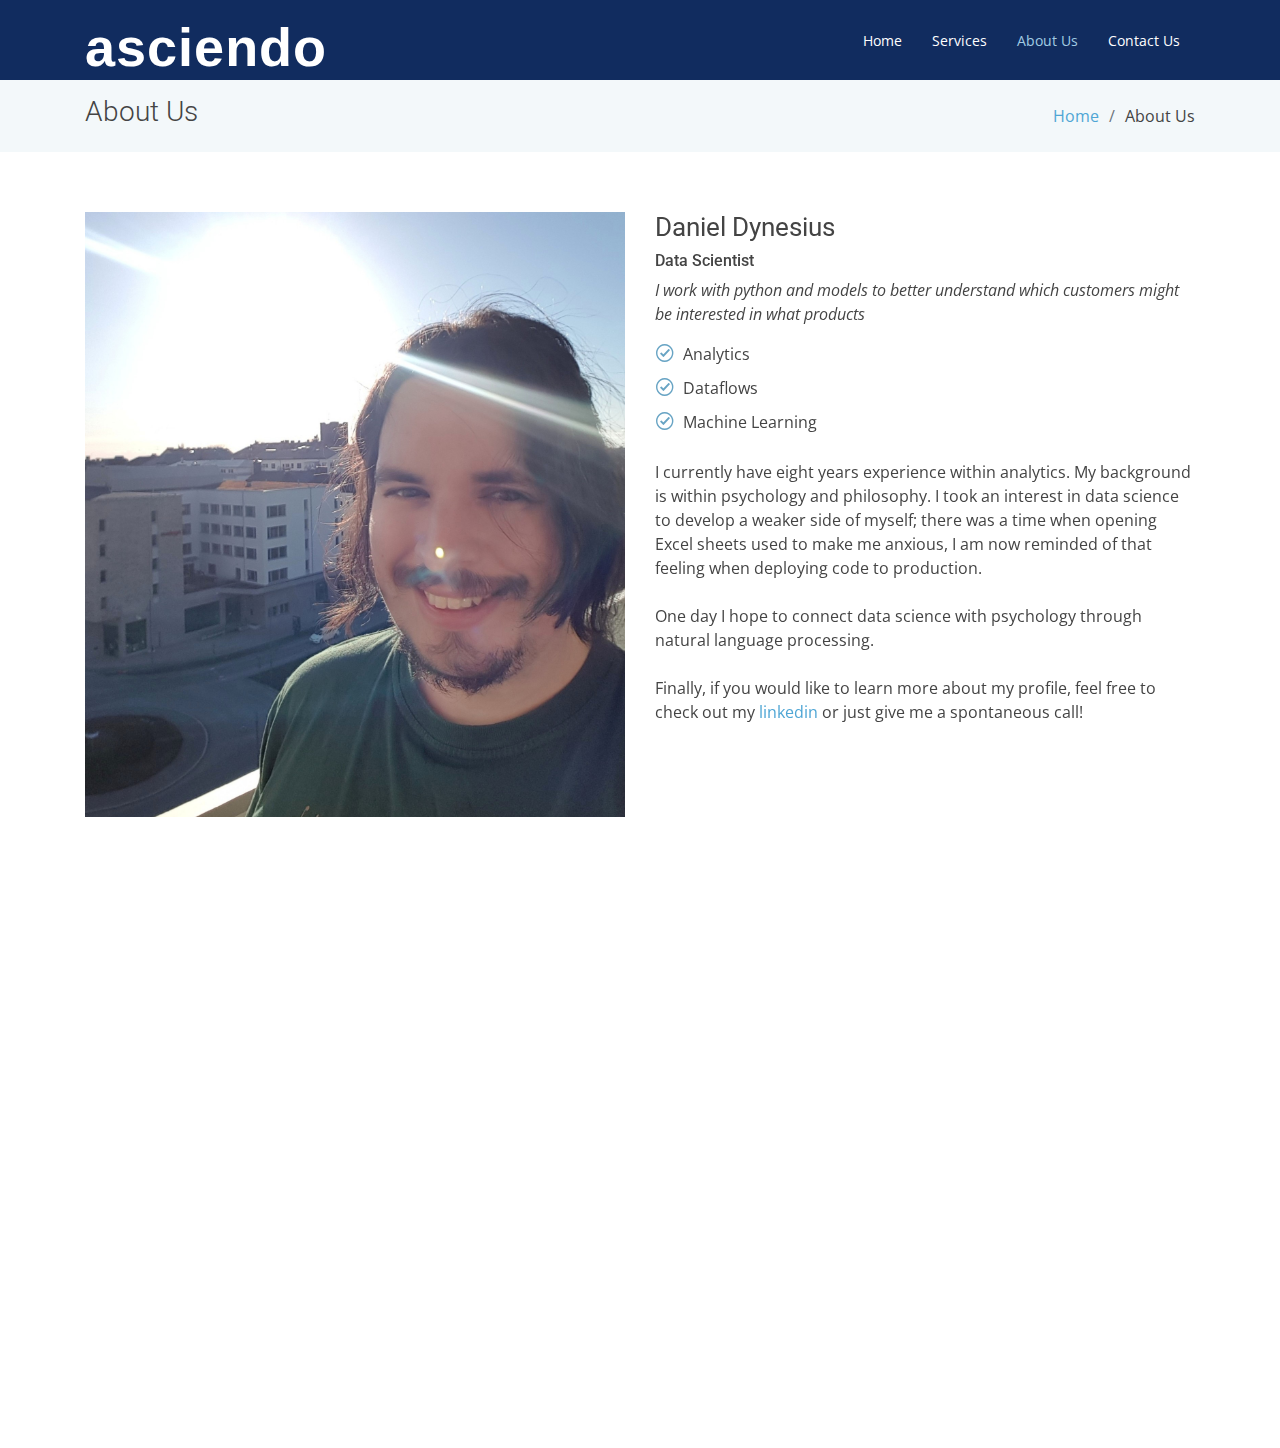
==== about.html @ e8c0ab65 "initial commit asciendo site" ====
<!DOCTYPE html>
<html lang="en">

<head>
  <meta charset="utf-8">
  <meta content="width=device-width, initial-scale=1.0" name="viewport">

  <title>About - Moderna Bootstrap Template</title>
  <meta content="" name="description">
  <meta content="" name="keywords">

  <!-- Favicons -->
  <link href="assets/img/favicon.png" rel="icon">
  <link href="assets/img/apple-touch-icon.png" rel="apple-touch-icon">

  <!-- Google Fonts -->
  <link href="https://fonts.googleapis.com/css?family=Open+Sans:300,300i,400,400i,600,600i,700,700i|Roboto:300,300i,400,400i,500,500i,700,700i&display=swap" rel="stylesheet">

  <!-- Vendor CSS Files -->
  <link href="assets/vendor/bootstrap/css/bootstrap.min.css" rel="stylesheet">
  <link href="assets/vendor/animate.css/animate.min.css" rel="stylesheet">
  <link href="assets/vendor/icofont/icofont.min.css" rel="stylesheet">
  <link href="assets/vendor/boxicons/css/boxicons.min.css" rel="stylesheet">
  <link href="assets/vendor/venobox/venobox.css" rel="stylesheet">
  <link href="assets/vendor/owl.carousel/assets/owl.carousel.min.css" rel="stylesheet">
  <link href="assets/vendor/aos/aos.css" rel="stylesheet">

  <!-- Template Main CSS File -->
  <link href="assets/css/style.css" rel="stylesheet">

  <!-- =======================================================
  * Template Name: Moderna - v2.2.1
  * Template URL: https://bootstrapmade.com/free-bootstrap-template-corporate-moderna/
  * Author: BootstrapMade.com
  * License: https://bootstrapmade.com/license/
  ======================================================== -->
</head>

<body>

  <!-- ======= Header ======= -->
  <header id="header" class="fixed-top ">
    <div class="container">

      <div class="logo float-left">
        <h1 class="text-light"><a href="index.html"><span>asciendo</span></a></h1>
        <!-- Uncomment below if you prefer to use an image logo -->
        <!-- <a href="index.html"><img src="assets/img/logo.png" alt="" class="img-fluid"></a>-->
      </div>

      <nav class="nav-menu float-right d-none d-lg-block">
        <ul>
          <li><a href="index.html">Home</a></li>
          <li><a href="services.html">Services</a></li>
          <li class="active"><a href="about.html">About Us</a></li>
         <!-- <li><a href="portfolio.html">Portfolio</a></li>
          <li><a href="team.html">Team</a></li>
          <li><a href="blog.html">Blog</a></li>
          <li class="drop-down"><a href="">Drop Down</a>
            <ul>
              <li><a href="#">Drop Down 1</a></li>
              <li class="drop-down"><a href="#">Drop Down 2</a>
                <ul>
                  <li><a href="#">Deep Drop Down 1</a></li>
                  <li><a href="#">Deep Drop Down 2</a></li>
                  <li><a href="#">Deep Drop Down 3</a></li>
                  <li><a href="#">Deep Drop Down 4</a></li>
                  <li><a href="#">Deep Drop Down 5</a></li>
                </ul>
              </li>
              <li><a href="#">Drop Down 3</a></li>
              <li><a href="#">Drop Down 4</a></li>
              <li><a href="#">Drop Down 5</a></li>
            </ul>
          </li>-->
          <li><a href="contact.html">Contact Us</a></li>
        </ul>
      </nav><!-- .nav-menu -->

    </div>
  </header><!-- End Header -->

  <main id="main">

    <!-- ======= About Us Section ======= -->
    <section class="breadcrumbs">
      <div class="container">

        <div class="d-flex justify-content-between align-items-center">
          <h2>About Us</h2>
          <ol>
            <li><a href="index.html">Home</a></li>
            <li>About Us</li>
          </ol>
        </div>

      </div>
    </section><!-- End About Us Section -->

    <!-- ======= About Section ======= -->
    <section class="about" data-aos="fade-up">
      <div class="container">

        <div class="row">
          <div class="col-lg-6">
            <img src="assets/img/about.jpg" class="img-fluid" alt="">
          </div>
          <div class="col-lg-6 pt-4 pt-lg-0">
            <h3>Daniel Dynesius</h3>
            <h6>Data Scientist</h6>
            <p class="font-italic">
              I work with python and models to better understand which customers might be interested in what products
            </p>
            <ul>
              <li><i class="icofont-check-circled"></i> Analytics</li>
              <li><i class="icofont-check-circled"></i> Dataflows</li>
              <li><i class="icofont-check-circled"></i> Machine Learning</li>
            </ul>
            <p>
              I currently have eight years experience within analytics. My background is within psychology and philosophy. 
              I took an interest in data science to develop a weaker side of myself; there was a time when opening Excel sheets used to make me anxious, I am now reminded of that feeling when deploying code to production.<br><br>
              One day I hope to connect data science with psychology through natural language processing.<br><br>
              Finally, if you would like to learn more about my profile, feel free to check out my <a href="https://www.linkedin.com/in/danieldynesius/">linkedin</a> or just give me a spontaneous call!
            </p>
          </div>
        </div>

      </div>
    </section><!-- End About Section -->

    <!-- ======= Facts Section ======= -->
  <!--  <section class="facts section-bg" data-aos="fade-up">
      <div class="container">

        <div class="row counters">

          <div class="col-lg-3 col-6 text-center">
            <span data-toggle="counter-up">232</span>
            <p>Clients</p>
          </div>

          <div class="col-lg-3 col-6 text-center">
            <span data-toggle="counter-up">521</span>
            <p>Projects</p>
          </div>

          <div class="col-lg-3 col-6 text-center">
            <span data-toggle="counter-up">1,463</span>
            <p>Hours Of Support</p>
          </div>

          <div class="col-lg-3 col-6 text-center">
            <span data-toggle="counter-up">15</span>
            <p>Hard Workers</p>
          </div>

        </div>

      </div>
    </section><!-- End Facts Section -->

    <!-- ======= Our Skills Section ======= -->
  <!--  <section class="skills" data-aos="fade-up">
      <div class="container">

        <div class="section-title">
          <h2>Our Skills</h2>
          <p>Magnam dolores commodi suscipit. Necessitatibus eius consequatur ex aliquid fuga eum quidem. Sit sint consectetur velit. Quisquam quos quisquam cupiditate. Et nemo qui impedit suscipit alias ea. Quia fugiat sit in iste officiis commodi quidem hic quas.</p>
        </div>

        <div class="skills-content">

          <div class="progress">
            <div class="progress-bar bg-success" role="progressbar" aria-valuenow="100" aria-valuemin="0" aria-valuemax="100">
              <span class="skill">HTML <i class="val">100%</i></span>
            </div>
          </div>

          <div class="progress">
            <div class="progress-bar bg-info" role="progressbar" aria-valuenow="90" aria-valuemin="0" aria-valuemax="100">
              <span class="skill">CSS <i class="val">90%</i></span>
            </div>
          </div>

          <div class="progress">
            <div class="progress-bar bg-warning" role="progressbar" aria-valuenow="75" aria-valuemin="0" aria-valuemax="100">
              <span class="skill">JavaScript <i class="val">75%</i></span>
            </div>
          </div>

          <div class="progress">
            <div class="progress-bar bg-danger" role="progressbar" aria-valuenow="55" aria-valuemin="0" aria-valuemax="100">
              <span class="skill">Photoshop <i class="val">55%</i></span>
            </div>
          </div>

        </div>

      </div>
    </section><!-- End Our Skills Section -->

    <!-- ======= Tetstimonials Section ======= -->
  <!--  <section class="testimonials" data-aos="fade-up">
      <div class="container">

        <div class="section-title">
          <h2>Tetstimonials</h2>
          <p>Magnam dolores commodi suscipit. Necessitatibus eius consequatur ex aliquid fuga eum quidem. Sit sint consectetur velit. Quisquam quos quisquam cupiditate. Et nemo qui impedit suscipit alias ea. Quia fugiat sit in iste officiis commodi quidem hic quas.</p>
        </div>

        <div class="owl-carousel testimonials-carousel">

          <div class="testimonial-item">
            <img src="assets/img/testimonials/testimonials-1.jpg" class="testimonial-img" alt="">
            <h3>Saul Goodman</h3>
            <h4>Ceo &amp; Founder</h4>
            <p>
              <i class="bx bxs-quote-alt-left quote-icon-left"></i>
              Proin iaculis purus consequat sem cure digni ssim donec porttitora entum suscipit rhoncus. Accusantium quam, ultricies eget id, aliquam eget nibh et. Maecen aliquam, risus at semper.
              <i class="bx bxs-quote-alt-right quote-icon-right"></i>
            </p>
          </div>

          <div class="testimonial-item">
            <img src="assets/img/testimonials/testimonials-2.jpg" class="testimonial-img" alt="">
            <h3>Sara Wilsson</h3>
            <h4>Designer</h4>
            <p>
              <i class="bx bxs-quote-alt-left quote-icon-left"></i>
              Export tempor illum tamen malis malis eram quae irure esse labore quem cillum quid cillum eram malis quorum velit fore eram velit sunt aliqua noster fugiat irure amet legam anim culpa.
              <i class="bx bxs-quote-alt-right quote-icon-right"></i>
            </p>
          </div>

          <div class="testimonial-item">
            <img src="assets/img/testimonials/testimonials-3.jpg" class="testimonial-img" alt="">
            <h3>Jena Karlis</h3>
            <h4>Store Owner</h4>
            <p>
              <i class="bx bxs-quote-alt-left quote-icon-left"></i>
              Enim nisi quem export duis labore cillum quae magna enim sint quorum nulla quem veniam duis minim tempor labore quem eram duis noster aute amet eram fore quis sint minim.
              <i class="bx bxs-quote-alt-right quote-icon-right"></i>
            </p>
          </div>

          <div class="testimonial-item">
            <img src="assets/img/testimonials/testimonials-4.jpg" class="testimonial-img" alt="">
            <h3>Matt Brandon</h3>
            <h4>Freelancer</h4>
            <p>
              <i class="bx bxs-quote-alt-left quote-icon-left"></i>
              Fugiat enim eram quae cillum dolore dolor amet nulla culpa multos export minim fugiat minim velit minim dolor enim duis veniam ipsum anim magna sunt elit fore quem dolore labore illum veniam.
              <i class="bx bxs-quote-alt-right quote-icon-right"></i>
            </p>
          </div>

          <div class="testimonial-item">
            <img src="assets/img/testimonials/testimonials-5.jpg" class="testimonial-img" alt="">
            <h3>John Larson</h3>
            <h4>Entrepreneur</h4>
            <p>
              <i class="bx bxs-quote-alt-left quote-icon-left"></i>
              Quis quorum aliqua sint quem legam fore sunt eram irure aliqua veniam tempor noster veniam enim culpa labore duis sunt culpa nulla illum cillum fugiat legam esse veniam culpa fore nisi cillum quid.
              <i class="bx bxs-quote-alt-right quote-icon-right"></i>
            </p>
          </div>

        </div>

      </div>
    </section><!-- End Ttstimonials Section -->

  </main><!-- End #main -->

  <!-- ======= Footer ======= -->
  <footer id="footer" data-aos="fade-up" data-aos-easing="ease-in-out" data-aos-duration="500">

    <!--<div class="footer-newsletter">
      <div class="container">
        <div class="row">
          <div class="col-lg-6">
            <h4>Our Newsletter</h4>
            <p>Tamen quem nulla quae legam multos aute sint culpa legam noster magna</p>
          </div>
          <div class="col-lg-6">
            <form action="" method="post">
              <input type="email" name="email"><input type="submit" value="Subscribe">
            </form>
          </div>
        </div>
      </div>
    </div>-->

    <div class="footer-top">
      <div class="container">
        <div class="row">

          <div class="col-lg-3 col-md-6 footer-links">
            <h4>Useful Links</h4>
            <ul>
              <li><i class="bx bx-chevron-right"></i> <a href="#">Home</a></li>
              <li><i class="bx bx-chevron-right"></i> <a href="#">Services</a></li>
              <li><i class="bx bx-chevron-right"></i> <a href="#">About us</a></li>
              <!--<li><i class="bx bx-chevron-right"></i> <a href="#">Terms of service</a></li>
              <li><i class="bx bx-chevron-right"></i> <a href="#">Privacy policy</a></li>-->
            </ul>
          </div>

          <div class="col-lg-3 col-md-6 footer-links">
            <h4>Our Services</h4>
            <ul>
              <li><i class="bx bx-chevron-right"></i> <a href="#">Dataflows & ETL</a></li>
              <li><i class="bx bx-chevron-right"></i> <a href="#">Analytics & Visualization</a></li>
              <li><i class="bx bx-chevron-right"></i> <a href="#">Predictive Modelling</a></li>
              <li><i class="bx bx-chevron-right"></i> <a href="#">Advanced Data Science</a></li>
            </ul>
          </div>

          <div class="col-lg-3 col-md-6 footer-contact">
            <h4>Contact Us</h4>
            <p>
              Tulegatan 18 <br>
              172 78, Sundbyberg<br>
              Sweden <br><br>
              <strong>Phone:</strong> +46 76 20 40 460<br>
              <strong>Email:</strong> freelancedatasci@gmail.com<br>
            </p>

          </div>

          <div class="col-lg-3 col-md-6 footer-info">
            <h3>About Asciendo</h3>
            <p>A Sole Data Science Consultant focused on Streamlined Implementation & Clean Code. I create analytics and machine learning models to help your CVM team know which customers might be interested in your products</p>
            <div class="social-links mt-3">
            <!--  <a href="#" class="twitter"><i class="bx bxl-twitter"></i></a>
              <a href="#" class="facebook"><i class="bx bxl-facebook"></i></a>
              <a href="#" class="instagram"><i class="bx bxl-instagram"></i></a>-->
              <a href="https://www.linkedin.com/in/danieldynesius/" class="linkedin"><i class="bx bxl-linkedin"></i></a>
            </div>
          </div>

        </div>
      </div>
    </div>

    <div class="container">
      <div class="copyright">
        &copy; Copyright <strong><span>Moderna</span></strong>. All Rights Reserved
      </div>
      <div class="credits">
        <!-- All the links in the footer should remain intact. -->
        <!-- You can delete the links only if you purchased the pro version. -->
        <!-- Licensing information: https://bootstrapmade.com/license/ -->
        <!-- Purchase the pro version with working PHP/AJAX contact form: https://bootstrapmade.com/free-bootstrap-template-corporate-moderna/ -->
        Designed by <a href="https://bootstrapmade.com/">BootstrapMade</a>
      </div>
    </div>
  </footer><!-- End Footer -->

  <a href="#" class="back-to-top"><i class="icofont-simple-up"></i></a>

  <!-- Vendor JS Files -->
  <script src="assets/vendor/jquery/jquery.min.js"></script>
  <script src="assets/vendor/bootstrap/js/bootstrap.bundle.min.js"></script>
  <script src="assets/vendor/jquery.easing/jquery.easing.min.js"></script>
  <script src="assets/vendor/php-email-form/validate.js"></script>
  <script src="assets/vendor/venobox/venobox.min.js"></script>
  <script src="assets/vendor/waypoints/jquery.waypoints.min.js"></script>
  <script src="assets/vendor/counterup/counterup.min.js"></script>
  <script src="assets/vendor/owl.carousel/owl.carousel.min.js"></script>
  <script src="assets/vendor/isotope-layout/isotope.pkgd.min.js"></script>
  <script src="assets/vendor/aos/aos.js"></script>

  <!-- Template Main JS File -->
  <script src="assets/js/main.js"></script>

</body>

</html>
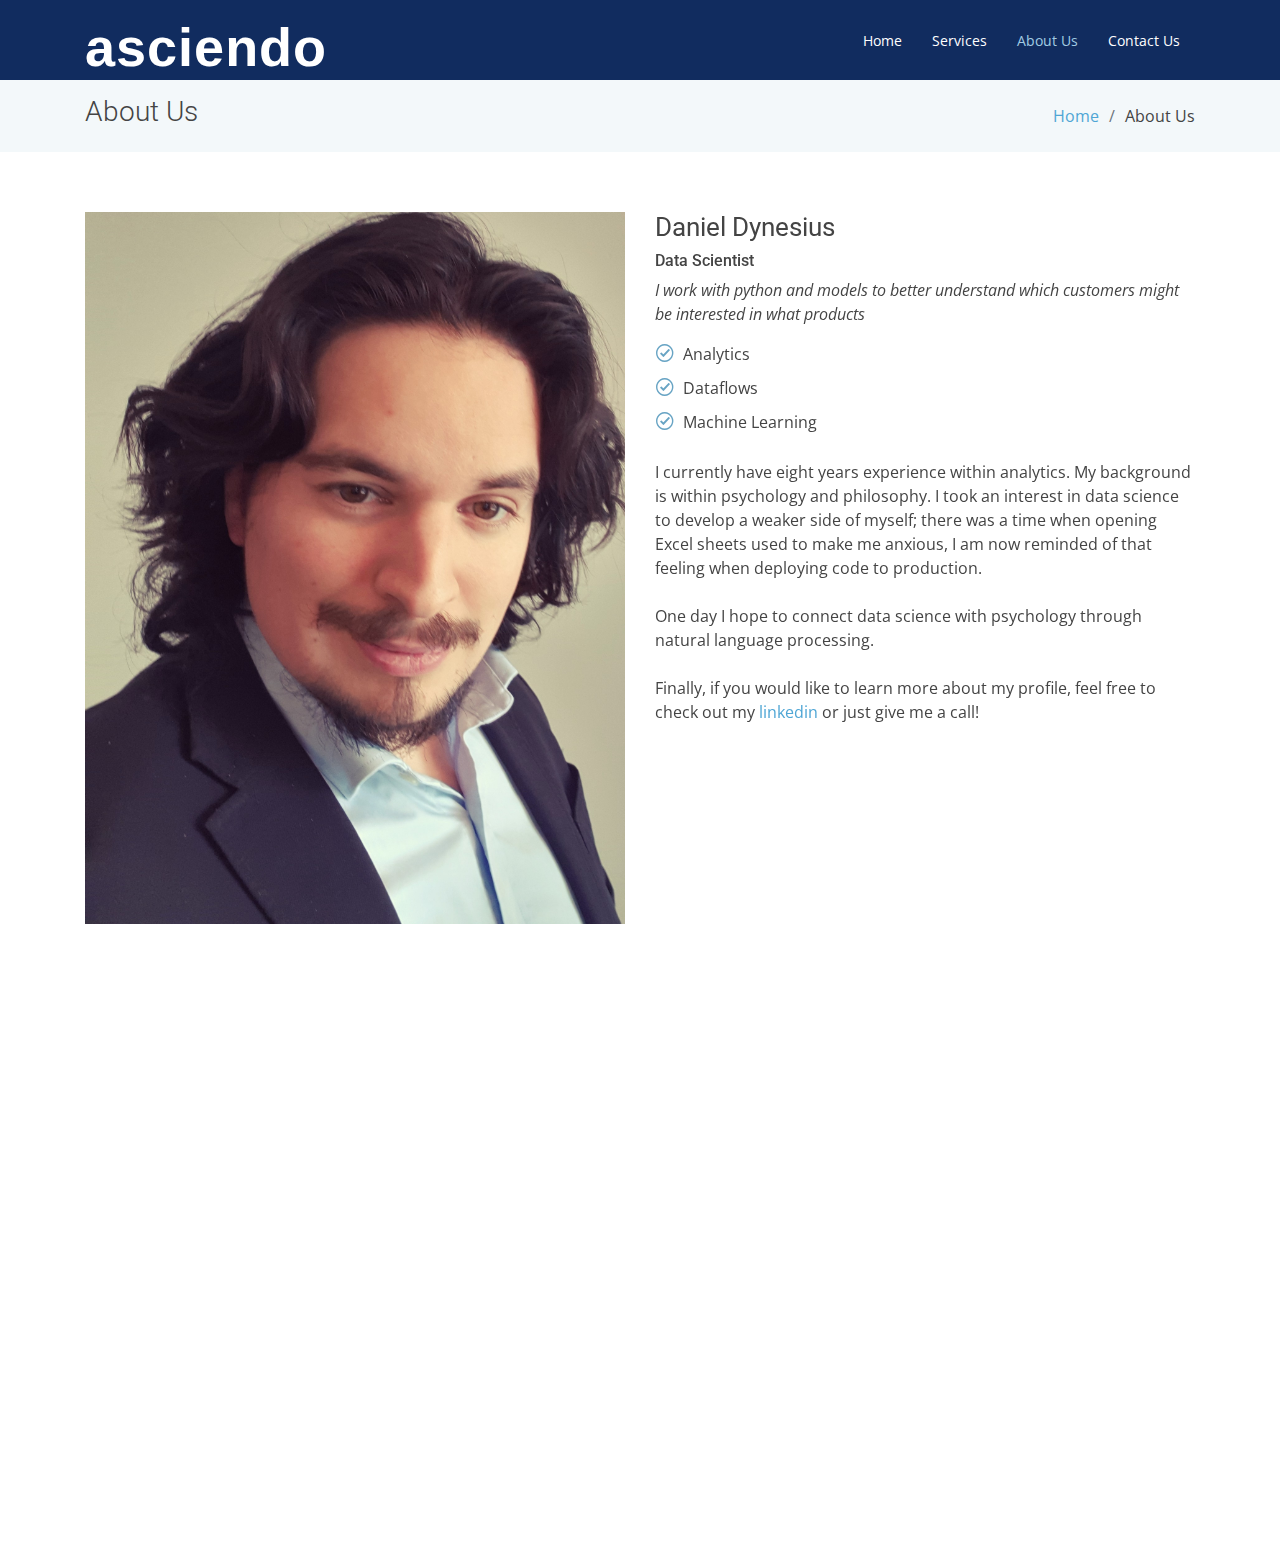
==== commit b309d68f: "minor updates. missing links & contact form still not working" ====
--- a/about.html
+++ b/about.html
@@ -5,7 +5,7 @@
   <meta charset="utf-8">
   <meta content="width=device-width, initial-scale=1.0" name="viewport">
 
-  <title>About - Moderna Bootstrap Template</title>
+  <title>About - asciendo</title>
   <meta content="" name="description">
   <meta content="" name="keywords">
 
@@ -120,7 +120,7 @@
               I currently have eight years experience within analytics. My background is within psychology and philosophy. 
               I took an interest in data science to develop a weaker side of myself; there was a time when opening Excel sheets used to make me anxious, I am now reminded of that feeling when deploying code to production.<br><br>
               One day I hope to connect data science with psychology through natural language processing.<br><br>
-              Finally, if you would like to learn more about my profile, feel free to check out my <a href="https://www.linkedin.com/in/danieldynesius/">linkedin</a> or just give me a spontaneous call!
+              Finally, if you would like to learn more about my profile, feel free to check out my <a href="https://www.linkedin.com/in/danieldynesius/">linkedin</a> or just give me a call!
             </p>
           </div>
         </div>
